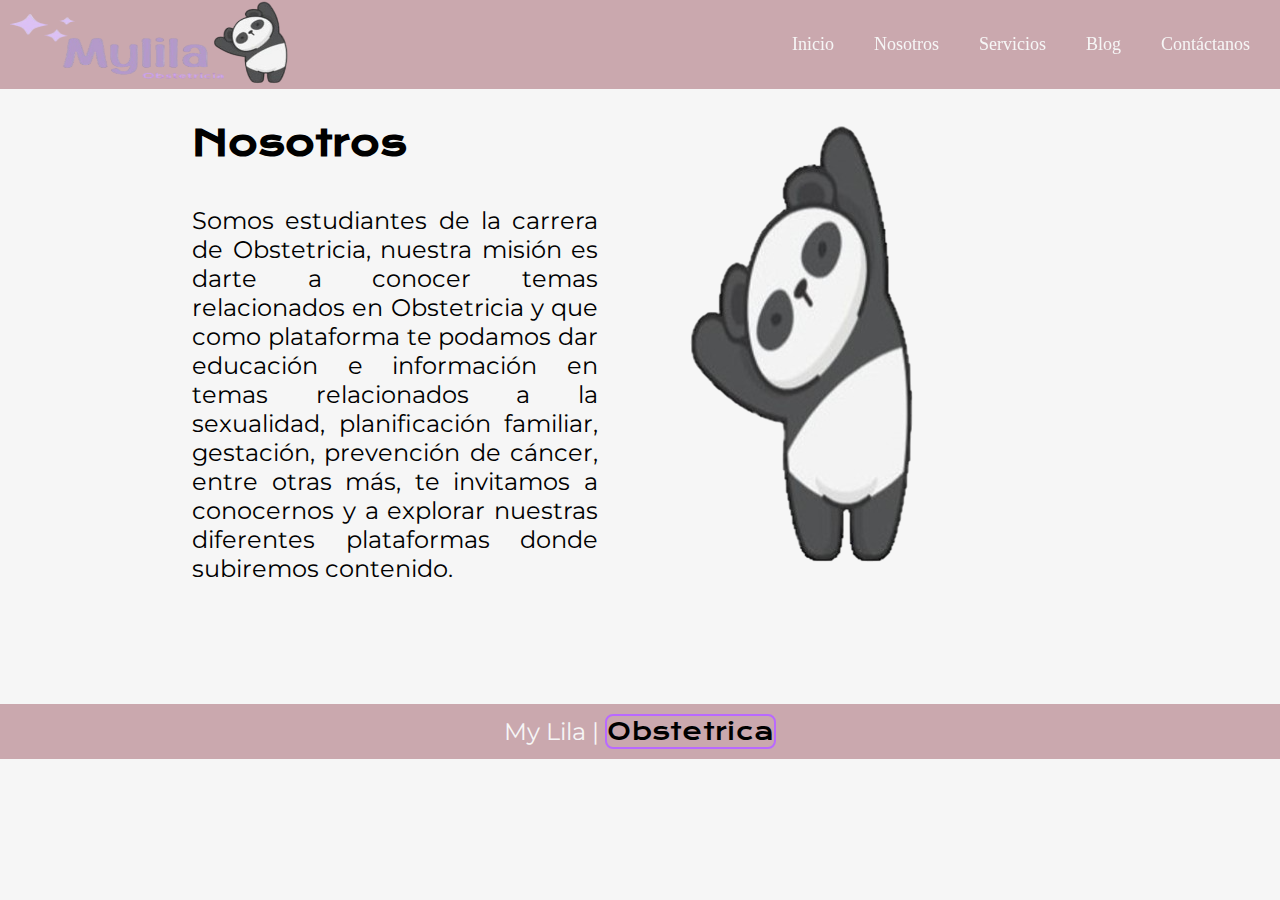
==== about.html @ 55e08811 "Add about.html" ====
<!DOCTYPE html>
<html lang="es">
<head>
    <meta charset="UTF-8">
    <meta name="viewport" content="width=device-width, initial-scale=1.0">
    <link rel="stylesheet" href="style.css">
    <link rel="shortcut icon" href="assets/favicon.png" type="image/x-icon">
    <title>My Lila Obstetrica|Nosotros</title>
</head>
<body>
    <header class="header">
        
        <div class="logo"><a href="index.html"><img class="foto-logo" src="assets/logo.png" alt="My Lila Obstetricia"></a></div>

        <input type="checkbox" id="toggle">
        <label for="toggle"><img src="assets/menu.svg" alt="menu"></label>

        <nav class="navigation">

            <ul>
                <li><a href="index.html">Inicio</a></li>
                <li><a href="about.html">Nosotros</a></li>
                <li><a href="#">Servicios</a>
                    <ul>
                        <li><a href="#">Planificación Familiar</a></li>
                        <li><a href="#">Educación sexual y reproductiva</a></li>
                        <li><a href="#">Exámenes preventivos</a>
                            <ul>
                                <li><a href="#">Papanicolaou</a></li>
                                <li><a href="#">VIH/SIDA</a></li>
                                <li><a href="#">Ginecologicos</a></li>
                                <li><a href="#">Cácer de mama</a></li>
                            </ul>
                        </li>
                        <li><a href="#">Estimulacón prenatal</a></li>
                        <li><a href="#">Psicoprofilaxis</a></li>
                    </ul>
                </li>
                <li><a href="#">Blog</a>
                    <ul>
                        <li><a href="#">Noticias</a></li>
                        <li><a href="#">Recomendaciones</a></li>
                        <li><a href="#">Cuidados Post-Parto</a></li>
                    </ul>
                </li>
                <li><a href="#">Contáctanos</a></li>
            </ul>
            
        </nav>

    </header>

    <main class="pagina">
        <section class="pagina-contenido">
            <h1 class="pagina-contenido-titulo">Nosotros</h1>
            <p class="pagina-contenido-texto">
                Somos estudiantes de la carrera de Obstetricia, nuestra misión es darte a conocer temas relacionados en Obstetricia y que como plataforma te podamos dar educación e información en temas relacionados a la sexualidad, planificación familiar, gestación, prevención de cáncer, entre otras más, te invitamos a conocernos y a explorar nuestras diferentes plataformas donde subiremos contenido.
            </p>
        </section>

        <img src="assets/panda.png" alt="Un Panda inclinado a la izquierda">
    </main>

    <footer class="footer">
        <p>My Lila | <span class="destaque-footer">Obstetrica</span></p>
    </footer>
</body>
</html>
---- style.css ----
@import url('https://fonts.googleapis.com/css2?family=Krona+One&family=Montserrat:wght@400;600&display=swap');

:root
{
    --color-1: #f6f6f6;
    --color-2: #000;
    --color-3: #e5989bac;
    --color-4: #B5828Cac;
    --color-5: #e5989b;
    --color-6: #B5828C;
    --color-7: #b969ff;

    --fuente-montserrat: 'Montserrat', sans-serif;
    --fuente-krona: 'Krona One', sans-serif;
}

*,
*::before,
*::after {
    margin: 0;
    padding: 0;
    box-sizing: inherit;
}

body {
    height: 100vh;
    box-sizing: border-box;
    background-color: var(--color-1);
    color: var(--color-2);
}

.header {
    position: fixed;
    top: 0;
    left: 0;
    right: 0;
    background-color: var(--color-4);
    padding: 0px 10px;
    display: flex;
    align-items: center;
    justify-content: space-between;
    z-index: 1000;
}

.foto-logo {
    width: 285px;
    height: 85px;
}

.navigation ul {
    list-style: none;
}

.header .navigation ul li {
    float: left;
    position: relative;
}

.header .navigation ul li a {
    font-size: 18px;
    color: var(--color-1);
    text-decoration: none;
    padding: 20px;
    display: block;
    transition: all .5s ease;
}

.header .navigation ul li a:hover {
    background-color: var(--color-3);
    border-bottom: 5px solid;
}

.header .navigation ul li ul {
    position: absolute;
    right: 0;
    width: 300px;
    background-color: var(--color-4);
    display: none;
}

.header .navigation ul li ul li a {
    font-size: 14px;
    text-transform: capitalize;
}

.header .navigation ul li ul li ul {
    position: absolute;
    top: 0;
    right: 300px;
}

.header .navigation ul li ul li {
    width: 100%;
}

.header .navigation ul li:hover > ul {
    display: initial;
}

#toggle,
.header label {
    display: none;
    cursor: pointer;
}

.menu {
    width: 45px;
    height: 35px;
}

@media(max-width:950px) {
    .header label {
        display: initial;
    }

    .header .navigation {
        position: absolute;
        top: 100%;
        left: 0;
        right: 0;
        background-color: var(--color-4);
        display: none;
    }

    .header .navigation ul li {
        width: 100%;
    }

    .header .navigation ul li a {
        padding: 8px 30px 8px 10%;
    }

    .header .navigation ul li ul {
        position: relative;
        width: 100%;
        left: 0;
    }

    .header .navigation ul li ul li {
        background-color: var(--color-4);
    }

    .header .navigation ul li ul li ul {
        position: relative;
        width: 100%;
        left: 0;
    }

    #toggle:checked ~ .navigation {
        display: block;
    }

    .pagina {
        flex-direction: column-reverse;
        padding: 5%;
    }

    .pagina-contenido {
        width: auto;
    }
}

.hero {
    min-height: 100vh;
    background-image: url(assets/fondo.jpg);
    background-position: center center;
    background-repeat: no-repeat;
    background-size: cover;
}

.pagina {
    padding: 6% 15%;
    display: flex;
    align-items: center;
    justify-content: space-between;
}

.pagina-contenido {
    width: 50%;
    display: flex;
    flex-direction: column;
    gap: 2.5rem;
}

.pagina-contenido-titulo {
    font-size: 2.25rem;
    font-family: var(--fuente-krona);
}

.titulo-destaque {
    color: var(--color-5);
    border-radius: 0.5rem;
    border: 0.125rem solid var(--color-6);
}

.pagina-contenido-texto {
    text-align: justify;
    font-size: 1.5rem;
    font-family: var(--fuente-montserrat);
}

.pagina-panda {
    width: 50%;
}

.footer {
    background-color: var(--color-4);
    padding: 0.75rem;
    color: var(--color-1);
    text-align: center;
    font-family: var(--fuente-montserrat);
    font-size: 1.5rem;
    font-weight: 400;
}

.destaque-footer {
    font-family: var(--fuente-krona);
    color: var(--color-2);
    border-radius: 0.5rem;
    border: 0.125rem solid var(--color-7);
}
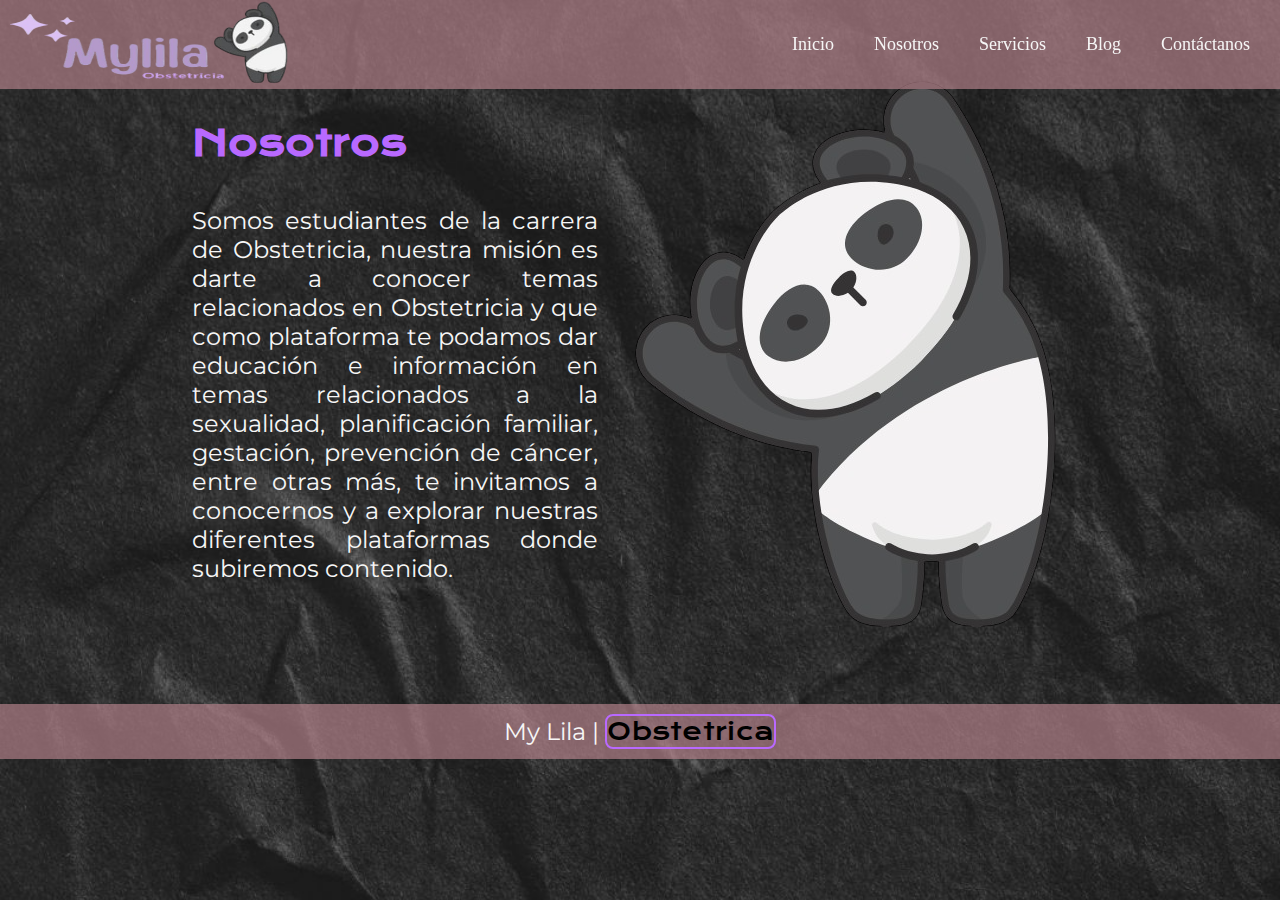
==== commit 65171b0c: "Ajustando css" ====
--- a/about.html
+++ b/about.html
@@ -50,6 +50,7 @@
 
     </header>
 
+    
     <main class="pagina">
         <section class="pagina-contenido">
             <h1 class="pagina-contenido-titulo">Nosotros</h1>
--- a/style.css
+++ b/style.css
@@ -25,7 +25,10 @@
 body {
     height: 100vh;
     box-sizing: border-box;
-    background-color: var(--color-1);
+    /*background-color: var(--color-1);*/
+    background-image: url(assets/fondo.jpg);
+    background-repeat: no-repeat;
+    background-size: cover;
     color: var(--color-2);
 }
 
@@ -160,13 +163,13 @@
     }
 }
 
-.hero {
+/*.hero {
     min-height: 100vh;
     background-image: url(assets/fondo.jpg);
     background-position: center center;
     background-repeat: no-repeat;
     background-size: cover;
-}
+}*/
 
 .pagina {
     padding: 6% 15%;
@@ -177,6 +180,7 @@
 
 .pagina-contenido {
     width: 50%;
+    color: var(--color-7);
     display: flex;
     flex-direction: column;
     gap: 2.5rem;
@@ -197,6 +201,7 @@
     text-align: justify;
     font-size: 1.5rem;
     font-family: var(--fuente-montserrat);
+    color: var(--color-1);
 }
 
 .pagina-panda {
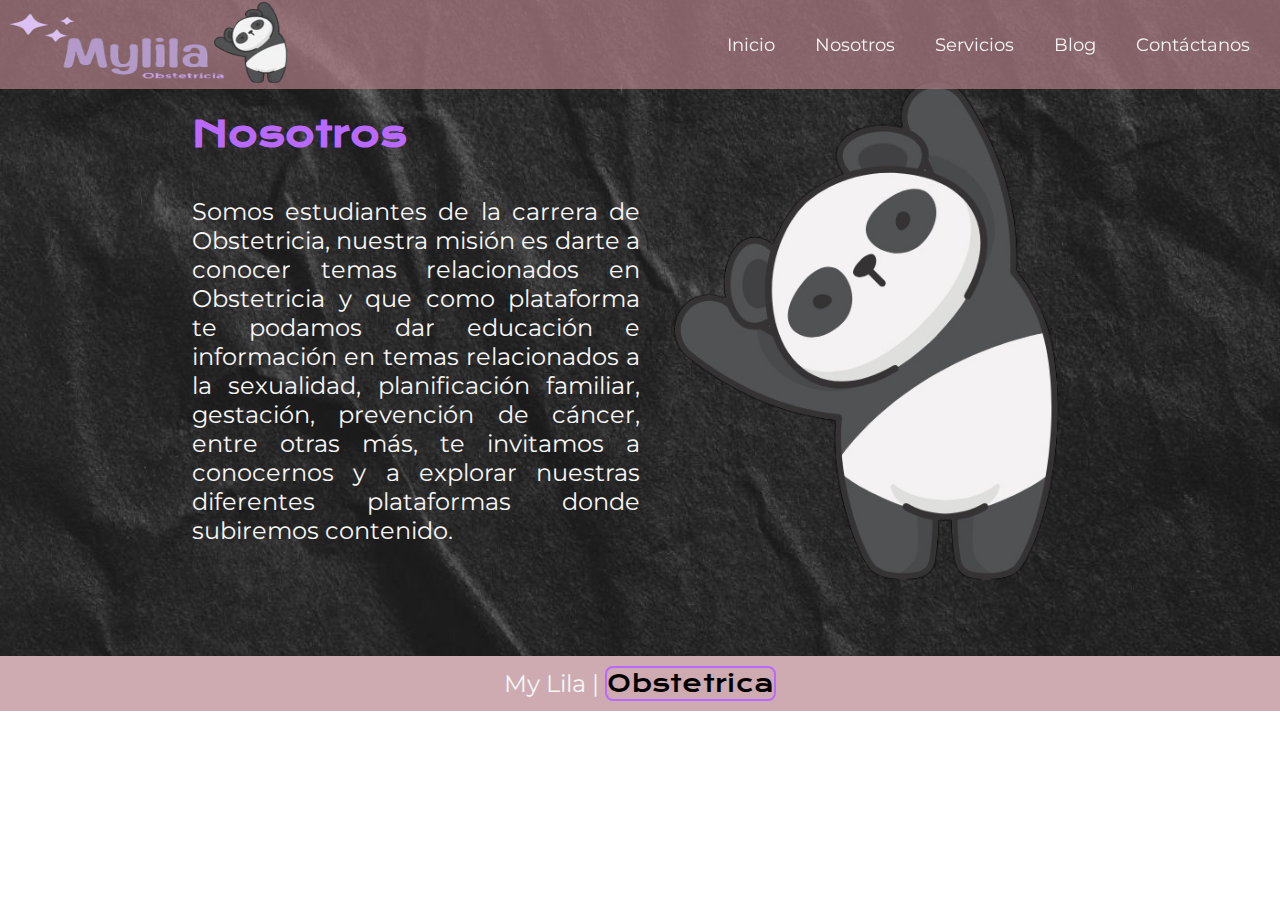
==== commit 10b184c5: "Corrigiendo fondo" ====
--- a/about.html
+++ b/about.html
@@ -59,7 +59,7 @@
             </p>
         </section>
 
-        <img src="assets/panda.png" alt="Un Panda inclinado a la izquierda">
+        <img class="pagina-panda" src="assets/panda.png" alt="Un Panda inclinado a la izquierda">
     </main>
 
     <footer class="footer">
--- a/style.css
+++ b/style.css
@@ -23,13 +23,9 @@
 }
 
 body {
-    height: 100vh;
+    font-family: var(--fuente-montserrat);
+    min-height: 100vh;
     box-sizing: border-box;
-    /*background-color: var(--color-1);*/
-    background-image: url(assets/fondo.jpg);
-    background-repeat: no-repeat;
-    background-size: cover;
-    color: var(--color-2);
 }
 
 .header {
@@ -116,6 +112,10 @@
         display: initial;
     }
 
+    .header {
+        padding: 20px 10%;
+    }
+
     .header .navigation {
         position: absolute;
         top: 100%;
@@ -161,21 +161,23 @@
     .pagina-contenido {
         width: auto;
     }
-}
-
-/*.hero {
-    min-height: 100vh;
-    background-image: url(assets/fondo.jpg);
-    background-position: center center;
-    background-repeat: no-repeat;
-    background-size: cover;
-}*/
+
+    .footer {
+        padding: 20px 10%;
+        width: 100vh;
+    }
+}
 
 .pagina {
     padding: 6% 15%;
     display: flex;
     align-items: center;
     justify-content: space-between;
+    min-width: 100vh;
+    background-image: url(assets/fondo.jpg);
+    background-position: center;
+    background-repeat: no-repeat;
+    background-size: cover;
 }
 
 .pagina-contenido {
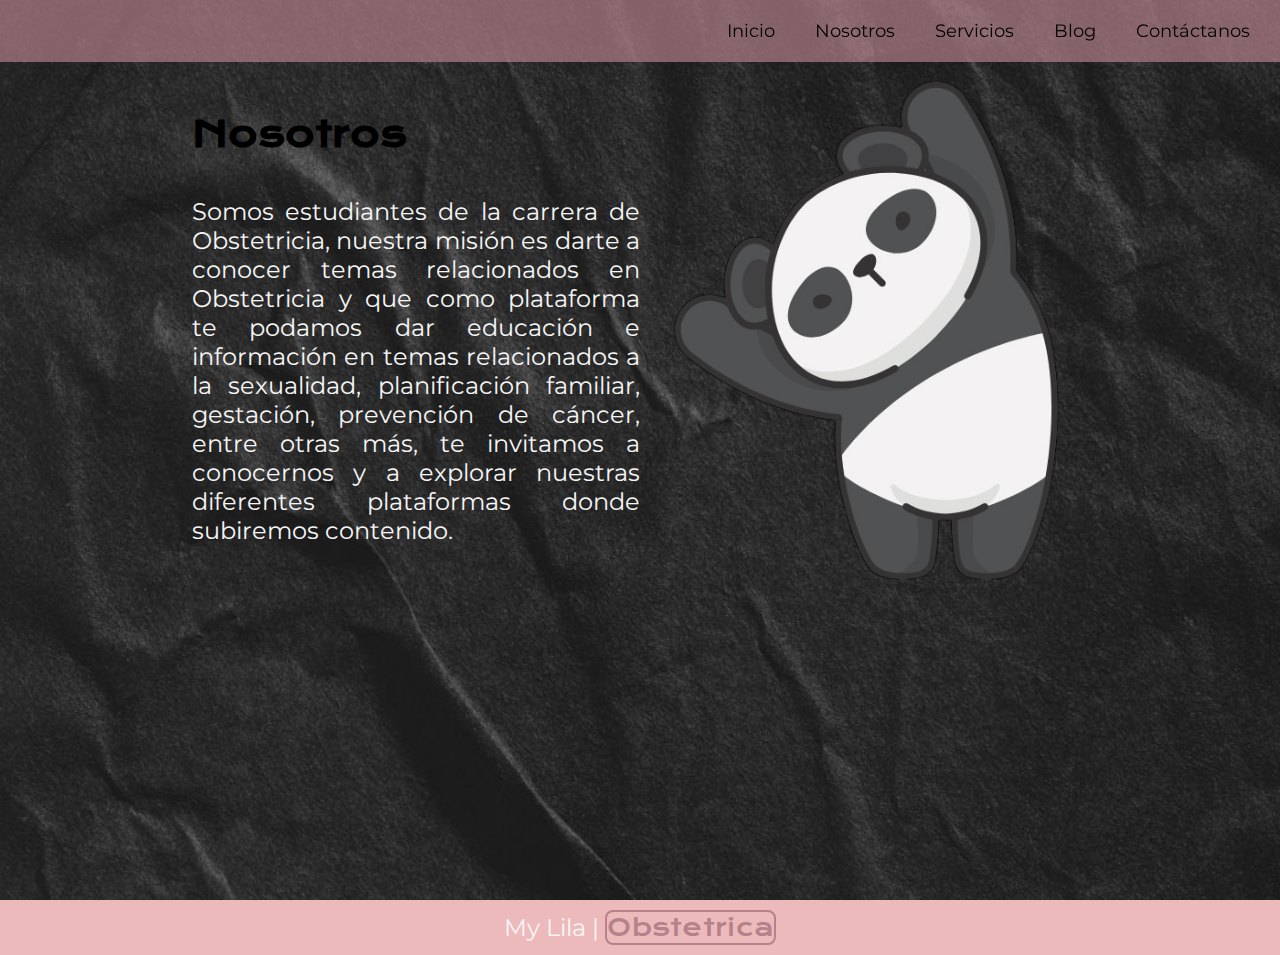
==== commit 9fa28846: "Ajutando style" ====
--- a/about.html
+++ b/about.html
@@ -3,17 +3,19 @@
 <head>
     <meta charset="UTF-8">
     <meta name="viewport" content="width=device-width, initial-scale=1.0">
+    <title>My Lila Obstetrica|Nosotros</title>
     <link rel="stylesheet" href="style.css">
     <link rel="shortcut icon" href="assets/favicon.png" type="image/x-icon">
-    <title>My Lila Obstetrica|Nosotros</title>
 </head>
 <body>
     <header class="header">
         
-        <div class="logo"><a href="index.html"><img class="foto-logo" src="assets/logo.png" alt="My Lila Obstetricia"></a></div>
+        <div class="logo"></div>
 
         <input type="checkbox" id="toggle">
-        <label for="toggle"><img src="assets/menu.svg" alt="menu"></label>
+        <label for="toggle">
+            <img class="menu" src="assets/menu.svg" alt="menu">
+        </label>
 
         <nav class="navigation">
 
@@ -50,18 +52,19 @@
 
     </header>
 
+    <div class="hero">
+        <main class="pagina">
+            <section class="pagina-contenido">
+                <h1 class="pagina-contenido-titulo">Nosotros</h1>
+                <p class="pagina-contenido-texto">
+                    Somos estudiantes de la carrera de Obstetricia, nuestra misión es darte a conocer temas relacionados en Obstetricia y que como plataforma te podamos dar educación e información en temas relacionados a la sexualidad, planificación familiar, gestación, prevención de cáncer, entre otras más, te invitamos a conocernos y a explorar nuestras diferentes plataformas donde subiremos contenido.
+                </p>
+            </section>
     
-    <main class="pagina">
-        <section class="pagina-contenido">
-            <h1 class="pagina-contenido-titulo">Nosotros</h1>
-            <p class="pagina-contenido-texto">
-                Somos estudiantes de la carrera de Obstetricia, nuestra misión es darte a conocer temas relacionados en Obstetricia y que como plataforma te podamos dar educación e información en temas relacionados a la sexualidad, planificación familiar, gestación, prevención de cáncer, entre otras más, te invitamos a conocernos y a explorar nuestras diferentes plataformas donde subiremos contenido.
-            </p>
-        </section>
-
-        <img class="pagina-panda" src="assets/panda.png" alt="Un Panda inclinado a la izquierda">
-    </main>
-
+            <img class="pagina-panda" src="assets/panda.png" alt="Un Panda inclinado a la izquierda">
+        </main>
+    </div>
+    
     <footer class="footer">
         <p>My Lila | <span class="destaque-footer">Obstetrica</span></p>
     </footer>
--- a/style.css
+++ b/style.css
@@ -1,7 +1,6 @@
 @import url('https://fonts.googleapis.com/css2?family=Krona+One&family=Montserrat:wght@400;600&display=swap');
 
-:root
-{
+:root {
     --color-1: #f6f6f6;
     --color-2: #000;
     --color-3: #e5989bac;
@@ -24,7 +23,7 @@
 
 body {
     font-family: var(--fuente-montserrat);
-    min-height: 100vh;
+    height: 100vh;
     box-sizing: border-box;
 }
 
@@ -41,11 +40,6 @@
     z-index: 1000;
 }
 
-.foto-logo {
-    width: 285px;
-    height: 85px;
-}
-
 .navigation ul {
     list-style: none;
 }
@@ -57,11 +51,11 @@
 
 .header .navigation ul li a {
     font-size: 18px;
-    color: var(--color-1);
+    color: var(--color-2);
     text-decoration: none;
     padding: 20px;
     display: block;
-    transition: all .5s ease;
+    transition: all 0.5s ease;
 }
 
 .header .navigation ul li a:hover {
@@ -77,6 +71,10 @@
     display: none;
 }
 
+.header .navigation ul li ul li {
+    width: 100%;
+}
+
 .header .navigation ul li ul li a {
     font-size: 14px;
     text-transform: capitalize;
@@ -88,10 +86,6 @@
     right: 300px;
 }
 
-.header .navigation ul li ul li {
-    width: 100%;
-}
-
 .header .navigation ul li:hover > ul {
     display: initial;
 }
@@ -102,10 +96,59 @@
     cursor: pointer;
 }
 
-.menu {
-    width: 45px;
-    height: 35px;
-}
+.pagina {
+    padding: 6% 15%;
+    display: flex;
+    align-items: center;
+    justify-content: space-between;
+}
+
+.pagina-contenido {
+    width: 50%;
+    display: flex;
+    flex-direction: column;
+    gap: 2.5rem;
+}
+
+.pagina-contenido-titulo {
+    font-size: 2.25rem;
+    font-family: var(--fuente-krona);
+}
+
+.titulo-destaque {
+    color: var(--color-5);
+    border-radius: 0.5rem;
+    border: 0.125rem solid var(--color-7);
+}
+
+.pagina-contenido-texto {
+    text-align: justify;
+    font-size: 1.5rem;
+    font-family: var(--fuente-montserrat);
+    color: var(--color-1);
+}
+
+.pagina-panda {
+    width: 50%;
+}
+
+.footer {
+    background-color: var(--color-3);
+    padding: 0.75rem;
+    color: var(--color-1);
+    text-align: center;
+    font-family: var(--fuente-montserrat);
+    font-size: 1.5rem;
+    font-weight: 400;
+}
+
+.destaque-footer {
+    font-family: var(--fuente-krona);
+    color: var(--color-6);
+    border-radius: 0.5rem;
+    border: 0.125rem solid var(--color-6);
+}
+
 
 @media(max-width:950px) {
     .header label {
@@ -114,6 +157,13 @@
 
     .header {
         padding: 20px 10%;
+        height: 75px;
+    }
+
+    .logo {
+        padding: 0;
+        width: 250px;
+        height: 70px;
     }
 
     .header .navigation {
@@ -149,6 +199,11 @@
         left: 0;
     }
 
+    .menu {
+        padding: 0;
+        height: 50px;
+    }
+
     #toggle:checked ~ .navigation {
         display: block;
     }
@@ -164,65 +219,13 @@
 
     .footer {
         padding: 20px 10%;
-        width: 100vh;
-    }
-}
-
-.pagina {
-    padding: 6% 15%;
-    display: flex;
-    align-items: center;
-    justify-content: space-between;
-    min-width: 100vh;
+    }
+}
+
+.hero {
+    min-height: 100vh;
     background-image: url(assets/fondo.jpg);
-    background-position: center;
+    background-position: center center;
     background-repeat: no-repeat;
     background-size: cover;
-}
-
-.pagina-contenido {
-    width: 50%;
-    color: var(--color-7);
-    display: flex;
-    flex-direction: column;
-    gap: 2.5rem;
-}
-
-.pagina-contenido-titulo {
-    font-size: 2.25rem;
-    font-family: var(--fuente-krona);
-}
-
-.titulo-destaque {
-    color: var(--color-5);
-    border-radius: 0.5rem;
-    border: 0.125rem solid var(--color-6);
-}
-
-.pagina-contenido-texto {
-    text-align: justify;
-    font-size: 1.5rem;
-    font-family: var(--fuente-montserrat);
-    color: var(--color-1);
-}
-
-.pagina-panda {
-    width: 50%;
-}
-
-.footer {
-    background-color: var(--color-4);
-    padding: 0.75rem;
-    color: var(--color-1);
-    text-align: center;
-    font-family: var(--fuente-montserrat);
-    font-size: 1.5rem;
-    font-weight: 400;
-}
-
-.destaque-footer {
-    font-family: var(--fuente-krona);
-    color: var(--color-2);
-    border-radius: 0.5rem;
-    border: 0.125rem solid var(--color-7);
 }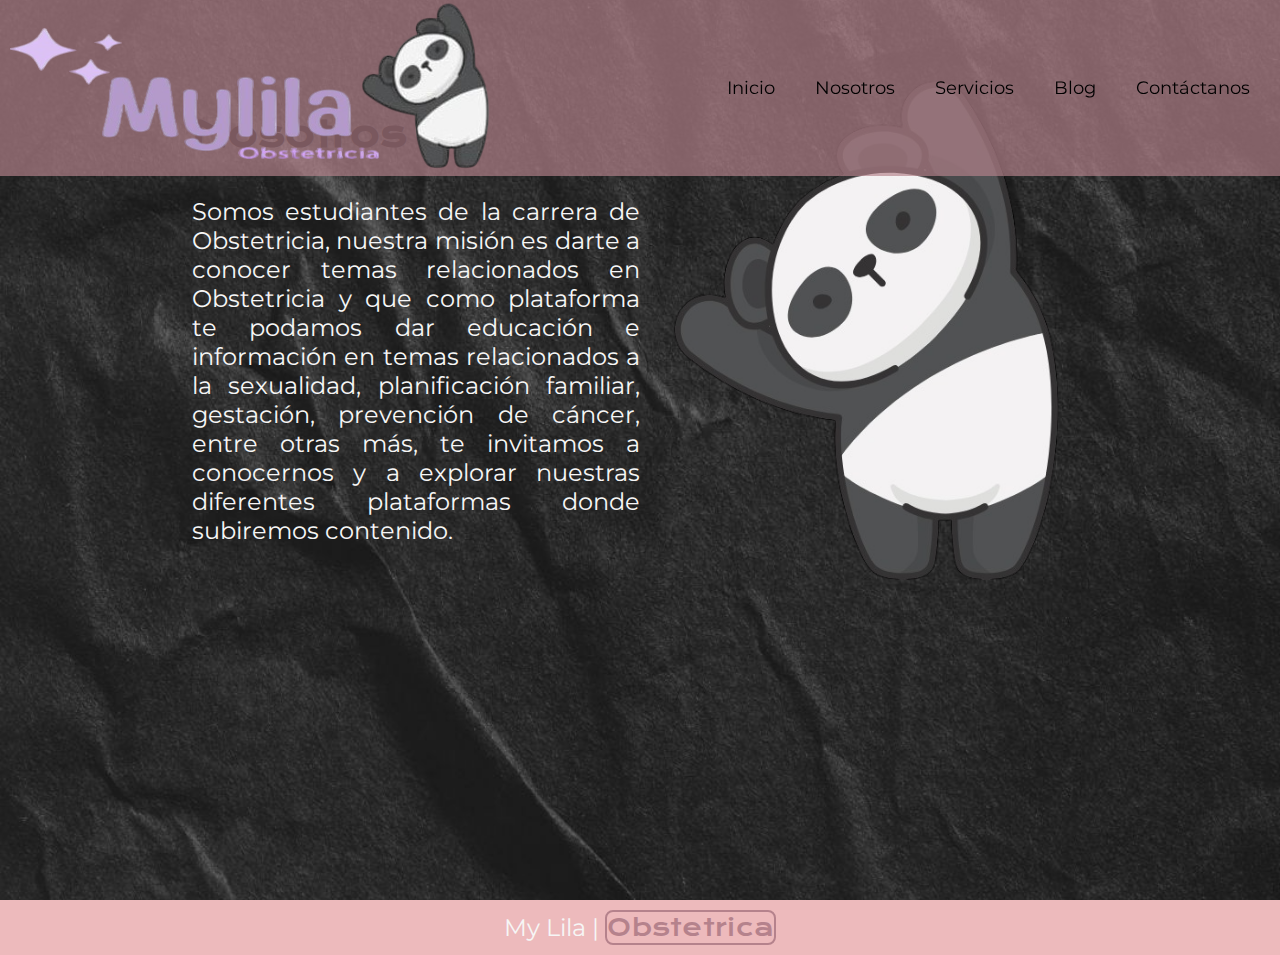
==== commit 44198357: "ajustando style" ====
--- a/about.html
+++ b/about.html
@@ -10,8 +10,10 @@
 <body>
     <header class="header">
         
-        <div class="logo"></div>
-
+        <div>
+            <a href="index.html"><img class="logo" src="assets/logo.png" alt=""></a>
+        </div>
+        
         <input type="checkbox" id="toggle">
         <label for="toggle">
             <img class="menu" src="assets/menu.svg" alt="menu">
